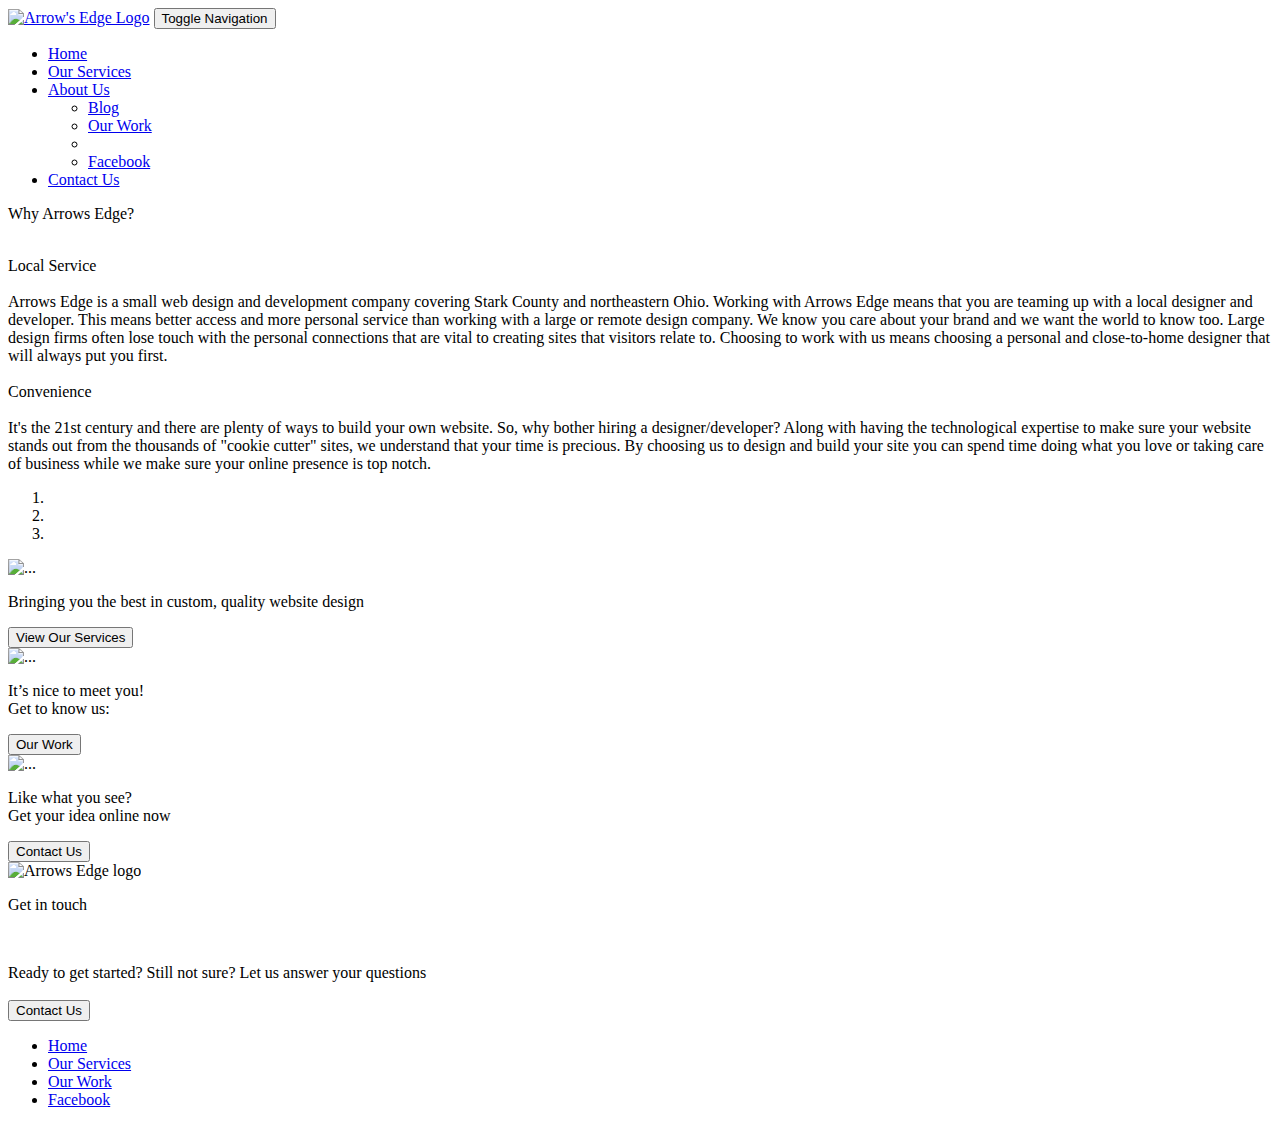
==== index.html @ fe4995fa "Add files via upload" ====
<!doctype html>
<html>

<head>
    <!-- Hello to my fellow developers! I assume that if you're reading this that you are using dev tools to inspect the code on my site. While you're here I hope you learn or find what you are looking for. I would like to take a second to thank some of my resources and point you in their direction. Happy coding!

Awesome site to resize images ---- http://picresize.com/
Great place for royalty free HD images ---- https://unsplash.com/
Google fonts ---- https://fonts.google.com/#QuickUsePlace:quickUse
Great repo of CSS animations ---- https://daneden.github.io/animate.css/

-->
    <meta charset="utf-8">
    <meta name="viewport" content="width=device-width, initial-scale=1">
    <title>Arrow's Edge Design -Home</title>
    <link rel='icon' href='images/logo.jpg'>
    <link rel='stylesheet' href='css/bootstrap.min.css'>
    <link rel='stylesheet' href="css/base-styles.css">
    <link rel="stylesheet" href="css/bootstrap-theme.css">
    <link rel="stylesheet" href="css/style.css">

    <script src="https://ajax.googleapis.com/ajax/libs/jquery/2.2.4/jquery.min.js"></script>
    <script src="js/bootstrap.min.js"></script>

    <!-- fonts -->
    <link href='https://fonts.googleapis.com/css?family=Oswald:400,700' rel='stylesheet' type='text/css'>
    <link href='https://fonts.googleapis.com/css?family=Quattrocento' rel='stylesheet' type='text/css'>
</head>


<body>


    <!-- HTML for navbar -->
    <nav class="navbar nav navbar-inverse navbar-static-top">
        <div class="container-fluid">
            <div class="navbar-header">
                <a class="navbar-brand logo-fit" href="index.html"><img id="logo-bar" src="images/new-logo-bar.png" alt="Arrow's Edge Logo"></a>

                <button type="button" class="navbar-toggle" data-toggle="collapse" data-target=".navbar-collapse">
          <span class="sr-only">Toggle Navigation</span>
          <span class="icon-bar"></span>
          <span class="icon-bar"></span>
          <span class="icon-bar"></span>
      </button>
            </div>

            <ul class="nav navbar-nav navbar-inverse navbar-right collapse navbar-collapse">
                <li><a href="index.html">Home</a></li>
                <li><a href="our-services.html">Our Services</a></li>
                <li><a href="#" data-toggle="dropdown">About Us<span class="caret"></span></a>
                    <ul class="dropdown-menu inverse-dropdown">
                        <li><a href="blog.html">Blog</a></li>
                        <li><a href="our-work.html">Our Work</a></li>
                        <li class="divider"></li>
                        <li><a href="https://www.facebook.com/arrowsedgedesign/">Facebook</a></li>
                    </ul>
                </li>
                <li><a href="contact-us.php">Contact Us</a></li>
            </ul>

        </div>
    </nav>

    <!-- end of HTML for navbar -->
    
<div class="row">
    <div class="hidden-xl hidden-lg hidden-md hidden-sm col-xs-8 col-sm-offset-4  col-xs-offset-2 text-center why-us-header"><p>Why Arrows Edge?</p>
    </div>
</div>
    
    <div class="col-xs-10 text-center col-xs-offset-1 hidden-sm hidden-md hidden-lg">
         <div class="launch-xs">
            <div class="custom-header"><i class="glyphicon glyphicon-home"></i><br>Local Service</div> <br>
            <span class="my-text">Arrows Edge is a small web design and development company covering Stark County and northeastern Ohio. Working with Arrows Edge means that you are teaming up with a local designer and developer. This means better access and more personal service than working with a large or remote design company. We know you care about your brand and we want the world to know too. Large design firms often lose touch with the personal connections that are vital to creating sites that visitors relate to. Choosing to work with us means choosing a personal and close-to-home designer that will always put you first. </span>
        </div>
    </div>
    
    <div class="col-xs-10 text-center col-xs-offset-1 hidden-sm hidden-md hidden-lg  page-footer-spacing">
         <div class="maintenance-xs">
            <div class="custom-header"><i class="glyphicon glyphicon-time"></i><br>Convenience</div> <br>
            <span class="my-text">It's the 21st century and there are plenty of ways to build your own website. So, why bother hiring a designer/developer? Along with having the technological expertise to make sure your website stands out from the thousands of "cookie cutter" sites, we understand that your time is precious. By choosing us to design and build your site you can spend time doing what you love or taking care of business while we make sure your online presence is top notch.</span>
        </div>
    </div>

    <!-- HTML for carousel -->

    <div id="carousel-homepage" class="carousel slide hidden-xs" data-ride="carousel">
        <!-- Indicators -->
        <ol class="carousel-indicators">
            <li data-target="#carousel-homepage" data-slide-to="0" class="active"></li>
            <li data-target="#carousel-homepage" data-slide-to="1"></li>
            <li data-target="#carousel-homepage" data-slide-to="2"></li>
        </ol>

        <!-- Wrapper for slides -->
        <div class="carousel-inner">
            <div class="item active">
                <img class='test' src="images/forest-carosuel-image.jpg" alt="...">
                <div class="carousel-caption">
                    <p id="caption">Bringing you the best in custom, quality website design</p>
                    <a href="our-services.html"><button class="btn">View Our Services</button></a>
                </div>
            </div>

            <div class="item">
                <img class='test' src="images/boardwalk-carosuel-image.jpg" alt="...">
                <div class="carousel-caption">
                    <p id="caption">It’s nice to meet you! <br> <span id="caption-head">Get to know us:</span></p>
                    <a href="our-work.html"><button class="btn">Our Work</button></a>
                </div>
            </div>

            <div class="item">
                <img class='test' src="images/tracks-carosuel-image.jpg" alt="...">
                <div class="carousel-caption">
                    <p id="caption"><span id="caption-head">Like what you see?</span> <br> Get your idea online now</p>
                    <a href="contact-us.html"><button class="btn btn-blue">Contact Us</button></a>
                </div>
            </div>
        </div>

        <!-- Controls -->
        <a class="left carousel-control" href="#carousel-homepage" role="button" data-slide="prev">
            <span class="glyphicon glyphicon-chevron-left"></span>
        </a>
        <a class="right carousel-control" href="#carousel-homepage" role="button" data-slide="next">
            <span class="glyphicon glyphicon-chevron-right"></span>
        </a>
    </div>

    <!-- End of HTML for carousel -->



    <footer>
        <div class='img-wrap'><img src='images/new-logo.png' alt="Arrows Edge logo" class='footer-logo'>
            <div class='clearfix'></div>
        </div>

        <div class='footer-call-to-action'>
            <p class="footer-quote-head">Get in touch</p>
            <br>
            <p class="footer-quote-text">Ready to get started? Still not sure? Let us answer your questions<br><br><a href="contact-us.html"><button class="btn" id="footer-btn">Contact Us</button></a> </p>
        </div>

        <div class='footer-links'>
            <ul>
                <li><a href="index.html">Home</a></li>
                <li><a href="our-services.html">Our Services</a></li>
                <li><a href="our-work.html">Our Work</a>
                    <li><a href="https://www.facebook.com/arrowsedgedesign/">Facebook</a></li>
            </ul>
        </div>
        <div class='clearfix'></div>
    </footer>

    <!-- end of HTML for body of page -->


</body>

</html>
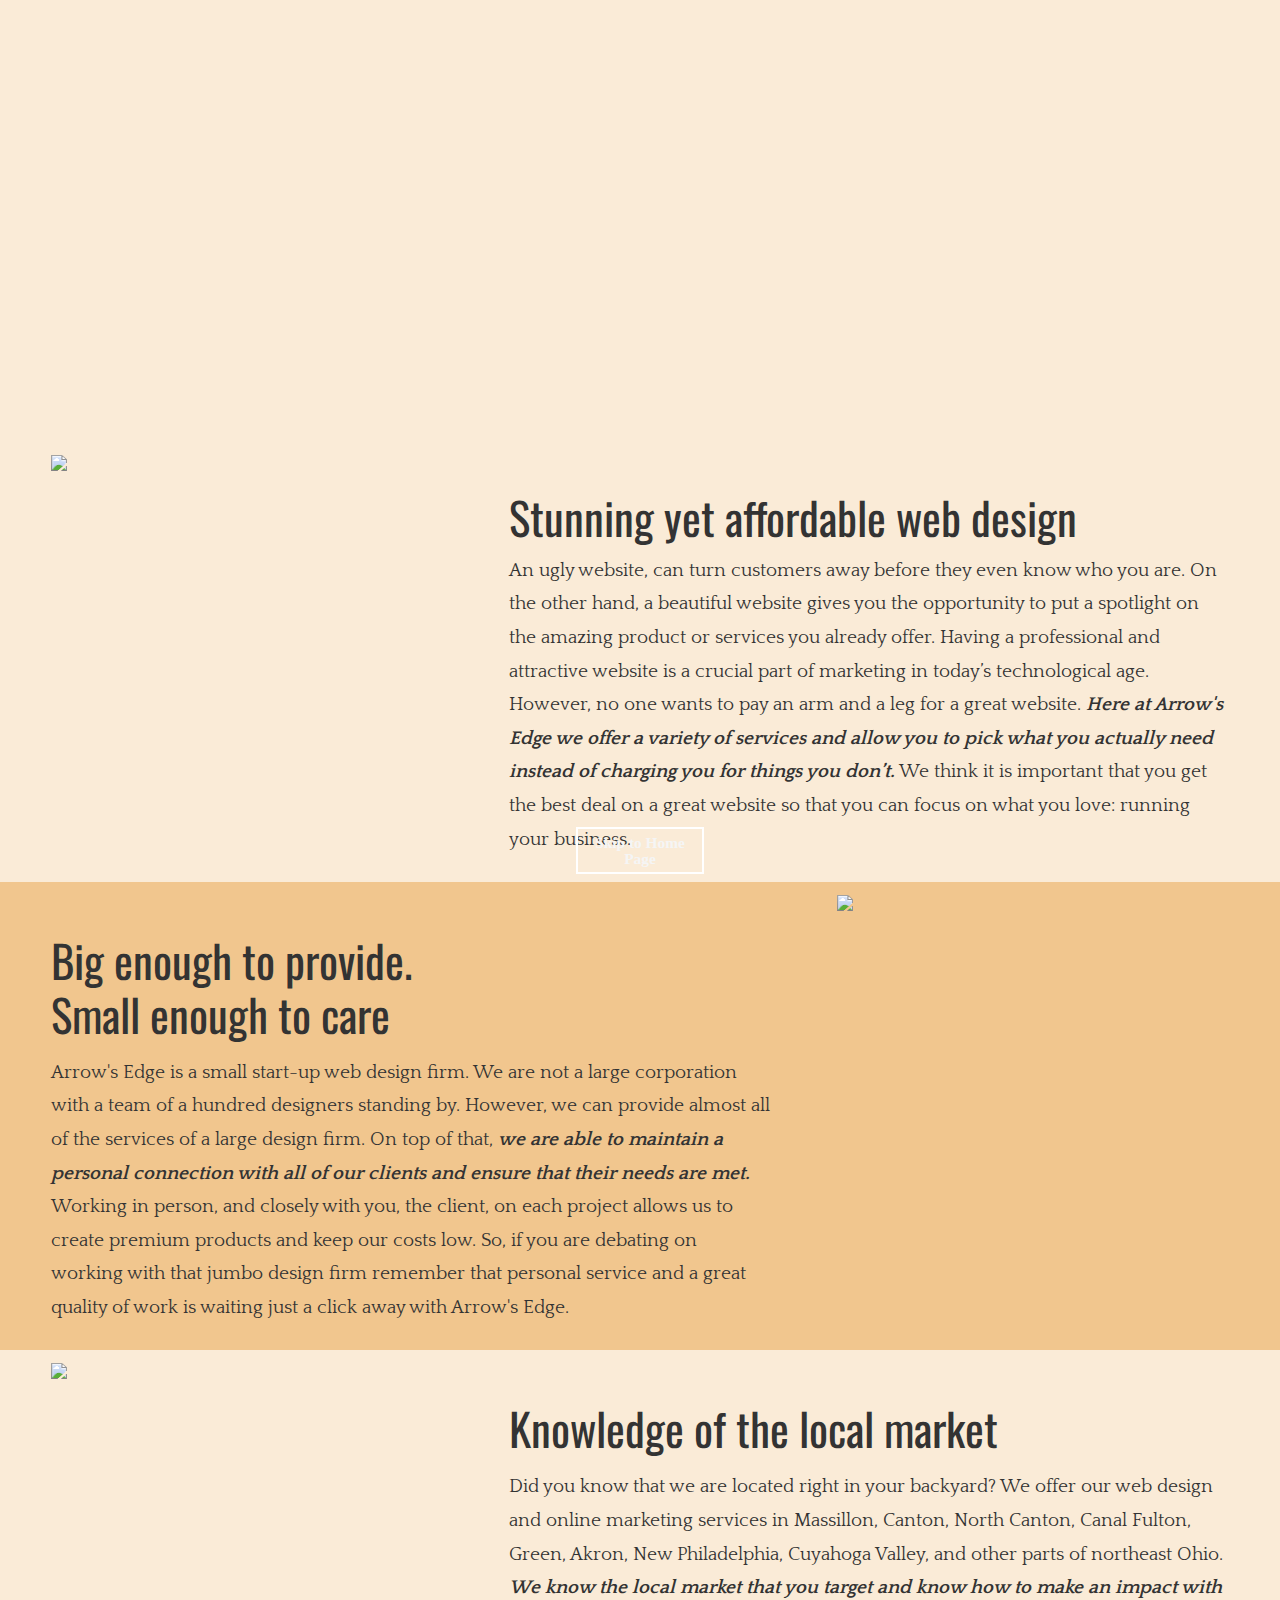
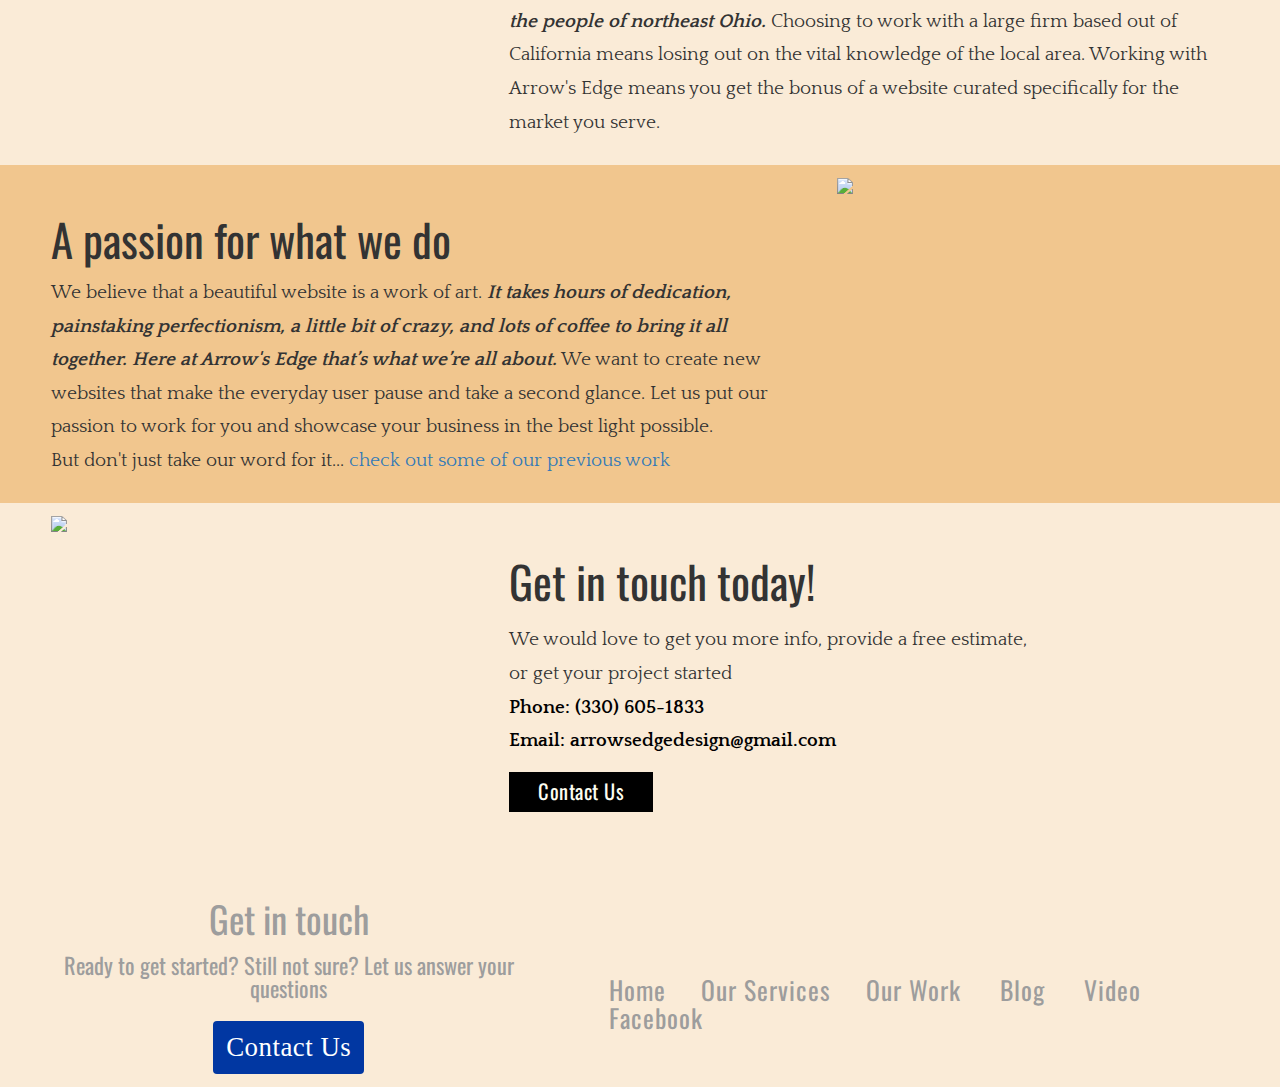
==== commit 59ff94a5: "Add files via upload" ====
--- a/index.html
+++ b/index.html
@@ -1,163 +1,229 @@
-<!doctype html>
-<html>
-
-<head>
-    <!-- Hello to my fellow developers! I assume that if you're reading this that you are using dev tools to inspect the code on my site. While you're here I hope you learn or find what you are looking for. I would like to take a second to thank some of my resources and point you in their direction. Happy coding!
-
-Awesome site to resize images ---- http://picresize.com/
-Great place for royalty free HD images ---- https://unsplash.com/
-Google fonts ---- https://fonts.google.com/#QuickUsePlace:quickUse
-Great repo of CSS animations ---- https://daneden.github.io/animate.css/
-
--->
-    <meta charset="utf-8">
-    <meta name="viewport" content="width=device-width, initial-scale=1">
-    <title>Arrow's Edge Design -Home</title>
-    <link rel='icon' href='images/logo.jpg'>
-    <link rel='stylesheet' href='css/bootstrap.min.css'>
-    <link rel='stylesheet' href="css/base-styles.css">
-    <link rel="stylesheet" href="css/bootstrap-theme.css">
-    <link rel="stylesheet" href="css/style.css">
-
-    <script src="https://ajax.googleapis.com/ajax/libs/jquery/2.2.4/jquery.min.js"></script>
-    <script src="js/bootstrap.min.js"></script>
-
-    <!-- fonts -->
-    <link href='https://fonts.googleapis.com/css?family=Oswald:400,700' rel='stylesheet' type='text/css'>
-    <link href='https://fonts.googleapis.com/css?family=Quattrocento' rel='stylesheet' type='text/css'>
-</head>
-
-
-<body>
-
-
-    <!-- HTML for navbar -->
-    <nav class="navbar nav navbar-inverse navbar-static-top">
-        <div class="container-fluid">
-            <div class="navbar-header">
-                <a class="navbar-brand logo-fit" href="index.html"><img id="logo-bar" src="images/new-logo-bar.png" alt="Arrow's Edge Logo"></a>
-
-                <button type="button" class="navbar-toggle" data-toggle="collapse" data-target=".navbar-collapse">
-          <span class="sr-only">Toggle Navigation</span>
-          <span class="icon-bar"></span>
-          <span class="icon-bar"></span>
-          <span class="icon-bar"></span>
-      </button>
-            </div>
-
-            <ul class="nav navbar-nav navbar-inverse navbar-right collapse navbar-collapse">
-                <li><a href="index.html">Home</a></li>
-                <li><a href="our-services.html">Our Services</a></li>
-                <li><a href="#" data-toggle="dropdown">About Us<span class="caret"></span></a>
-                    <ul class="dropdown-menu inverse-dropdown">
-                        <li><a href="blog.html">Blog</a></li>
-                        <li><a href="our-work.html">Our Work</a></li>
-                        <li class="divider"></li>
-                        <li><a href="https://www.facebook.com/arrowsedgedesign/">Facebook</a></li>
-                    </ul>
-                </li>
-                <li><a href="contact-us.php">Contact Us</a></li>
-            </ul>
-
-        </div>
-    </nav>
-
-    <!-- end of HTML for navbar -->
-    
-<div class="row">
-    <div class="hidden-xl hidden-lg hidden-md hidden-sm col-xs-8 col-sm-offset-4  col-xs-offset-2 text-center why-us-header"><p>Why Arrows Edge?</p>
-    </div>
-</div>
-    
-    <div class="col-xs-10 text-center col-xs-offset-1 hidden-sm hidden-md hidden-lg">
-         <div class="launch-xs">
-            <div class="custom-header"><i class="glyphicon glyphicon-home"></i><br>Local Service</div> <br>
-            <span class="my-text">Arrows Edge is a small web design and development company covering Stark County and northeastern Ohio. Working with Arrows Edge means that you are teaming up with a local designer and developer. This means better access and more personal service than working with a large or remote design company. We know you care about your brand and we want the world to know too. Large design firms often lose touch with the personal connections that are vital to creating sites that visitors relate to. Choosing to work with us means choosing a personal and close-to-home designer that will always put you first. </span>
-        </div>
-    </div>
-    
-    <div class="col-xs-10 text-center col-xs-offset-1 hidden-sm hidden-md hidden-lg  page-footer-spacing">
-         <div class="maintenance-xs">
-            <div class="custom-header"><i class="glyphicon glyphicon-time"></i><br>Convenience</div> <br>
-            <span class="my-text">It's the 21st century and there are plenty of ways to build your own website. So, why bother hiring a designer/developer? Along with having the technological expertise to make sure your website stands out from the thousands of "cookie cutter" sites, we understand that your time is precious. By choosing us to design and build your site you can spend time doing what you love or taking care of business while we make sure your online presence is top notch.</span>
-        </div>
-    </div>
-
-    <!-- HTML for carousel -->
-
-    <div id="carousel-homepage" class="carousel slide hidden-xs" data-ride="carousel">
-        <!-- Indicators -->
-        <ol class="carousel-indicators">
-            <li data-target="#carousel-homepage" data-slide-to="0" class="active"></li>
-            <li data-target="#carousel-homepage" data-slide-to="1"></li>
-            <li data-target="#carousel-homepage" data-slide-to="2"></li>
-        </ol>
-
-        <!-- Wrapper for slides -->
-        <div class="carousel-inner">
-            <div class="item active">
-                <img class='test' src="images/forest-carosuel-image.jpg" alt="...">
-                <div class="carousel-caption">
-                    <p id="caption">Bringing you the best in custom, quality website design</p>
-                    <a href="our-services.html"><button class="btn">View Our Services</button></a>
-                </div>
-            </div>
-
-            <div class="item">
-                <img class='test' src="images/boardwalk-carosuel-image.jpg" alt="...">
-                <div class="carousel-caption">
-                    <p id="caption">It’s nice to meet you! <br> <span id="caption-head">Get to know us:</span></p>
-                    <a href="our-work.html"><button class="btn">Our Work</button></a>
-                </div>
-            </div>
-
-            <div class="item">
-                <img class='test' src="images/tracks-carosuel-image.jpg" alt="...">
-                <div class="carousel-caption">
-                    <p id="caption"><span id="caption-head">Like what you see?</span> <br> Get your idea online now</p>
-                    <a href="contact-us.html"><button class="btn btn-blue">Contact Us</button></a>
-                </div>
-            </div>
-        </div>
-
-        <!-- Controls -->
-        <a class="left carousel-control" href="#carousel-homepage" role="button" data-slide="prev">
-            <span class="glyphicon glyphicon-chevron-left"></span>
-        </a>
-        <a class="right carousel-control" href="#carousel-homepage" role="button" data-slide="next">
-            <span class="glyphicon glyphicon-chevron-right"></span>
-        </a>
-    </div>
-
-    <!-- End of HTML for carousel -->
-
-
-
-    <footer>
-        <div class='img-wrap'><img src='images/new-logo.png' alt="Arrows Edge logo" class='footer-logo'>
-            <div class='clearfix'></div>
-        </div>
-
-        <div class='footer-call-to-action'>
-            <p class="footer-quote-head">Get in touch</p>
-            <br>
-            <p class="footer-quote-text">Ready to get started? Still not sure? Let us answer your questions<br><br><a href="contact-us.html"><button class="btn" id="footer-btn">Contact Us</button></a> </p>
-        </div>
-
-        <div class='footer-links'>
-            <ul>
-                <li><a href="index.html">Home</a></li>
-                <li><a href="our-services.html">Our Services</a></li>
-                <li><a href="our-work.html">Our Work</a>
-                    <li><a href="https://www.facebook.com/arrowsedgedesign/">Facebook</a></li>
-            </ul>
-        </div>
-        <div class='clearfix'></div>
-    </footer>
-
-    <!-- end of HTML for body of page -->
-
-
-</body>
-
-</html>
+<!doctype html>
+<html class="landing">
+
+<head>
+    <!-- Hello to my fellow developers! I assume that if you're reading this that you are using dev tools to inspect the code on my site. While you're here I hope you learn or find what you are looking for. I would like to take a second to thank some of my resources and point you in their direction. Happy coding!
+
+Awesome site to resize images ---- http://picresize.com/
+Great place for royalty free HD images ---- https://unsplash.com/
+Google fonts ---- https://fonts.google.com/#QuickUsePlace:quickUse
+Great repo of CSS animations ---- https://daneden.github.io/animate.css/
+
+-->
+    <meta charset="utf-8">
+    <meta name="viewport" content="width=device-width, initial-scale=1">
+    <meta name="msvalidate.01" content="B27226FF4A635C2774060EC54949B0BD" />
+    <title>Arrow's Edge Design | Home | Small Business Web Design</title>
+    <meta name='description' content="We specialize in building custom and professional websites. We design sites for small businesses and personal sites." > 
+    <link rel='icon' href='images/logo.jpg'>
+    <link rel='stylesheet' href='css/bootstrap.min.css'>
+    <link rel="stylesheet" href="css/bootstrap-theme.css">
+    <link rel="stylesheet" href="css/style.css">
+
+    <script src="https://ajax.googleapis.com/ajax/libs/jquery/2.2.4/jquery.min.js"></script>
+    <script src="js/bootstrap.min.js"></script>
+    <script src="js/smooth-scroll.js"></script>
+
+    <script>
+      (function(i,s,o,g,r,a,m){i['GoogleAnalyticsObject']=r;i[r]=i[r]||function(){
+      (i[r].q=i[r].q||[]).push(arguments)},i[r].l=1*new Date();a=s.createElement(o),
+      m=s.getElementsByTagName(o)[0];a.async=1;a.src=g;m.parentNode.insertBefore(a,m)
+      })(window,document,'script','https://www.google-analytics.com/analytics.js','ga');
+
+      ga('create', 'UA-97726694-1', 'auto');
+      ga('send', 'pageview');
+
+    </script>
+    
+    <!-- fonts -->
+    <link href='https://fonts.googleapis.com/css?family=Oswald:400,700' rel='stylesheet' type='text/css'>
+    <link href='https://fonts.googleapis.com/css?family=Quattrocento' rel='stylesheet' type='text/css'>
+</head>
+
+<body>
+
+    <!-- Video Entrance -->    
+<a href='index-static.html'><div class="skip-button" tabindex="1">
+    <h1 class="white center skip-text">Skip to Home Page</h1>
+</div>
+    </a>
+    
+<div class="video-container">
+    <video autoplay>
+      <source src="videos/wormhole-remastered.m4v" type="video/mp4">
+    </video>
+
+    <a href='index-static.html'><img src="images/logo-polo.png" class="video-logo"></a>
+
+    <div class="first-words">
+        <h1 class="video-text center">Committed to bringing you the best in custom, quality web design</h1>
+    </div>
+
+    <div class="second-words">
+        <h1 class="video-text center">We are ready to help you meet your goals for the online presence of your business</h1>
+    </div>
+
+    <div class="third-words">
+        <h1 class="video-text center">All while providing you with a personal touch</h1>
+    </div>
+
+    <div class="fourth-words">
+        <h1 class="video-text center">And the perks of working with a designer close to home that knows your market</h1>
+    </div>
+
+    <div class="fifth-words">
+        <h1 class="video-text center">What are you waiting for? Let's get started!</h1>
+    </div>
+</div>
+    <!-- end video entrance -->
+
+    <!--HTML for navbar -->
+<div class="nav-homepage">
+    <nav class="navigation">
+        <div class="hero"><img src='images/arrowsedgelogo.png' class="logo-nav">
+        </div>
+
+        <div class="links-area">
+            <ul class="center header-link-text">
+                <li><a href="index-static.html" class="option active">Home</a></li>
+                <li><a href="our-services.html" class="option">Our Services</a></li>
+                <li><a href="our-work.html" class="option">Our Work</a></li>
+                <li><a href="contact-us.php" class="option">Contact Us</a></li>
+                <li><a href="https://www.facebook.com/arrowsedgedesign/" target="_blank" class="option">Facebook &nbsp; <img src='images/facebook-logo.png' class="fb-logo"></a></li>
+            </ul>
+        </div>
+    </nav>
+</div>
+<div class="placeholder"><p>lahdslfkhdlf</p></div>
+    <!-- end of HTML for navbar -->
+    
+    <!--HTML for navbar mobile -->
+<nav class="navigation home mobile-navigation">
+    <div class="hero"><a href='index-static.html'><img src='images/arrowsedgelogo.png' class="logo-nav"></a>
+    </div>
+    
+    <div class="links-area">
+        <ul class="center header-link-text">
+            <li><a href="index-static.html" class="option">Home</a></li>
+            <li><a href="our-services.html" class="option">Our Services</a></li>
+            <li><a href="our-work.html" class="option">Our Work</a></li>
+            <li><a href="contact-us.php" class="option">Contact Us</a></li>
+            <li><a href="https://www.facebook.com/arrowsedgedesign/" target="_blank" class="option">Facebook &nbsp; <img src='images/facebook-logo.png' class="fb-logo"></a></li>
+        </ul>
+    </div>
+</nav>
+    <!-- end of HTML for navbar mobile -->
+    
+    
+    <!-- Welcome Pink/yellow Section -->
+<body> 
+    <div class="row home-body moz-home-body after-vid">
+        <div class="col-sm-10 col-sm-offset-1">
+            <h1 class="large-header white steroid height-spacing center home-tagline">Creative Solutions. Personal Service.<br>Online marketing redefined</h1>
+        </div>
+        <div class="col-sm-10 col-sm-offset-1">
+            <h1 class="margin-top sub-header white height-spacing center">See what Arrow's Edge can do for your small business</h1>
+        </div>
+
+        <div><a data-scroll href="#computer-graphic"><i class="glyphicon glyphicon-arrow-down center white col-xs-12"></i></a></div>
+    </div>
+</body>
+    <!-- End Welcome Pink/yellow Section -->
+    
+    <!-- Stunning and affordable section -->
+<div class='row offering-row'>
+    <div><img src='images/computer.svg' id="computer-graphic" class="smoothScroll"></div>
+    <div class='homepage-info'>
+        <h2 class="large-header homepage-info-header">Stunning yet affordable web design</h2>
+        <p class="standard-text margin-top">An ugly website, can turn customers away before they even know who you are. On the other hand, a beautiful website gives you the opportunity to put a spotlight on the amazing product or services you already offer. Having a professional and attractive website is a crucial part of marketing in today’s technological age. However, no one wants to pay an arm and a leg for a  great website. <strong class="bold italic">Here at Arrow's Edge we offer a variety of services and allow you to pick what you actually need instead of charging you for things you don’t.</strong> We think it is important that you get the best deal on a great website so that you can focus on what you love: running your business.</p>
+    </div>
+</div>
+    <!-- End Stunning and affordable section -->
+    
+    <!-- Big Enough Small Enough Section -->
+<div class='row offering-row standout-background'>
+    <div><img src='images/small-business.svg' class='ghost-image-appear' id="graphic"></div>
+    <div class='homepage-info'>
+        <h2 class="large-header height-spacing homepage-info-header">Big enough to provide.<br>Small enough to care</h2>
+        <p class="standard-text margin-top">Arrow's Edge is a small start-up web design firm. We are not a large corporation with a team of a hundred designers standing by. However, we can provide almost all of the services of a large design firm. On top of that, <strong class="bold italic">we are able to maintain a personal connection with all of our clients and ensure that their needs are met.</strong> Working in person, and closely with you, the client, on each project allows us to create premium products and keep our costs low. So, if you are debating on working with that jumbo design firm remember that personal service and a great quality of work is waiting just a click away with Arrow's Edge.</p>
+    </div>
+    <div><img src='images/small-business.svg' class='ghost-image' id="graphic"></div>
+</div>
+    <!-- End big enough small enough section -->
+    
+    <!-- Local Service section -->
+<div class='row offering-row'>
+    <div><img src='images/location.svg' id="graphic"></div>
+    <div class='homepage-info'>
+        <h2 class="large-header height-spacing homepage-info-header">Knowledge of the local market</h2>
+        <p class="standard-text margin-top">Did you know that we are located right in your backyard? We offer our web design and online marketing services in Massillon, Canton, North Canton, Canal Fulton, Green, Akron, New Philadelphia, Cuyahoga Valley, and other parts of northeast Ohio. <strong class="bold italic">We know the local market that you target and know how to make an impact with the people of northeast Ohio.</strong> Choosing to work with a large firm based out of California means losing out on the vital knowledge of the local area. Working with Arrow's Edge means you get the bonus of a website curated specifically for the market you serve.</p>
+    </div>    
+</div>
+    <!-- End Local Service section -->
+    
+    <!-- Passion section -->
+<div class='row offering-row standout-background'>
+    <div><img src='images/passion.png' class='ghost-image-appear' id="graphic"></div>
+    <div class='homepage-info'>
+        <h2 class="large-header homepage-info-header">A passion for what we do</h2>
+        <p class="standard-text margin-top">We believe that a beautiful website is a work of art. <strong class="bold italic">It takes hours of dedication, painstaking perfectionism, a little bit of crazy, and lots of coffee to bring it all together. Here at Arrow's Edge that’s what we’re all about.</strong> We want to create new websites that make the everyday user pause and take a second glance. Let us put our passion to work for you and showcase your business in the best light possible. <br> But don't just take our word for it... <a href="our-work.html">check out some of our previous work</a> </p>
+    </div>
+    <div><img src='images/passion.png' class='ghost-image' id="graphic"></div>
+</div>
+    <!-- End Passion section -->
+    
+    <!-- Contact section -->
+<div class='row offering-row last'>
+    <div><img src='images/contact.png' id="graphic"></div>
+    <div class='homepage-info'>
+        <h2 class="large-header height-spacing homepage-info-header">Get in touch today!</h2>
+        <p class="standard-text margin-top">We would love to get you more info, provide a free estimate, <br>or get your project started 
+        <br>
+        <span class="bold">
+        <a href="tel:3306051833" class="link-reset">Phone: (330) 605-1833</a>
+        <br>
+        <a href="mailto:arrowsedgedesign@gmail.com" class='link-reset'>Email: arrowsedgedesign@gmail.com</a>
+        </span>
+        </p>
+        <a href='contact-us.php' id="square-button"><div class="square-button margin-top" tabindex="1">
+        <h1 class="oswald-text white center">Contact Us</h1>
+        </div>
+        </a>
+    </div>    
+</div>
+    <!-- Contact section -->
+    
+</body>
+    
+<!-- HTML for footer -->
+    <footer>
+        <div class='footer-call-to-action'>
+            <p class="footer-quote-head">Get in touch</p>
+            <br>
+            <p class="footer-quote-text">Ready to get started? Still not sure? Let us answer your questions<br><br><a href="contact-us.php"><button class="btn" id="footer-btn">Contact Us</button></a> </p>
+        </div>
+
+        <div class='footer-links'>
+            <ul>
+                <li><a href="index-static.html">Home</a></li>
+                <li><a href="our-services.html">Our Services</a></li>
+                <li><a href="our-work.html">Our Work</a>
+                <li><a href="blog.html">Blog</a>
+                <li><a href="index.html">Video</a>
+                <li><a href="https://www.facebook.com/arrowsedgedesign/">Facebook</a></li>
+            </ul>
+        </div>
+        <div class='clearfix'></div>
+    </footer>
+    <!-- end of HTML for footer -->
+    
+<script>
+    smoothScroll.init();
+</script>
+    
+    <!-- end of HTML for body of page -->
+
+
+
+
+</html>
--- a/css/style.css
+++ b/css/style.css
@@ -0,0 +1,1577 @@
+/********************************************************* 
+font-family: 'Quattrocento', serif;
+font-family: 'Oswald', sans-serif; 
+
+
+background: linear-gradient(30deg, #013A6B 50%, #004E95 50%);
+*********************************************************/
+/**************************** 
+Reset 
+***************************/
+
+html, body, div, span, applet, object, iframe,
+h1, h2, h3, h4, h5, h6, p, blockquote, pre,
+a, abbr, acronym, address, big, cite, code,
+del, dfn, em, img, ins, kbd, q, s, samp,
+small, strike, strong, sub, sup, tt, var,
+b, u, i, center,
+dl, dt, dd, ol, ul, li,
+fieldset, form, label, legend,
+table, caption, tbody, tfoot, thead, tr, th, td,
+article, aside, canvas, details, embed, 
+figure, figcaption, footer, header, hgroup, 
+menu, nav, output, ruby, section, summary,
+time, mark, audio, video {
+	margin: 0;
+	padding: 0;
+	border: 0;
+	font-size: 100%;
+	font: inherit;
+	vertical-align: baseline;
+}
+/* HTML5 display-role reset for older browsers */
+article, aside, details, figcaption, figure, 
+footer, header, hgroup, menu, nav, section {
+	display: block;
+}
+body {
+	line-height: 1;
+    background-color: antiquewhite;
+}
+ol, ul {
+	list-style: none;
+}
+blockquote, q {
+	quotes: none;
+}
+blockquote:before, blockquote:after,
+q:before, q:after {
+	content: '';
+	content: none;
+}
+table {
+	border-collapse: collapse;
+	border-spacing: 0;
+}
+
+html {
+    overflow-x: hidden;
+    min-height: 100%;
+}
+
+:focus {
+    outline: none;
+}
+
+img {
+    margin: 0;
+    padding: 0;
+}
+
+.btn {
+    background-image: url(../images/grey-wash.png);
+    font-family: "bodoni mt condensed", serif;
+    color: white;
+    letter-spacing: .5px;
+    transition: all .4s;
+    font-size: 1.6vw;
+}
+
+
+.btn:hover {
+    background-image: url(../images/grey-wash-dark.jpg);
+    color: white;
+}
+
+.btn.btn-blue {
+    background-image: url(../images/blue-wash.png);
+    transition: all .4s;
+    font-family: "bodoni mt condensed", serif;
+    color: white;
+    letter-spacing: .5px;
+    transition: all .4s;
+    font-size: 1.6vw;
+}
+
+.btn.btn-blue:hover {
+    background-image: url(../images/blue-wash-dark.png);
+}
+
+.tab {
+    margin-left: 4%;
+}
+
+.margin-top {
+    margin-top: 2%;
+}
+
+.center {
+    text-align: center;
+}
+
+.page-footer-spacing {
+    margin-bottom: 5%;
+}
+
+.clearfix {
+    clear: both;
+}
+
+.large-header {
+    font-family: 'Oswald', sans-serif;
+    font-size: 3.5vw;
+    margin-bottom: 1%;
+}
+
+.steroid {
+    font-size: 6vw;
+}
+
+.sub-header {
+    font-family: 'Oswald', sans-serif;
+    font-size: 3vw;
+    margin-bottom: 1%;
+}
+
+.height-spacing {
+    line-height: 1.2em;
+}
+
+.home-header {
+    font-family: 'Oswald', sans-serif;
+    font-size: 8vw;
+    margin-bottom: 10%;
+    text-decoration: underline;
+}
+
+.my-text {
+    font-family: 'Quattrocento', serif;
+    font-size: 17px;
+    line-height: 1.75em;
+}
+
+.standard-text {
+    font-family: 'Quattrocento', serif;
+    font-size: 1.5vw;
+    line-height: 1.75em;
+}
+
+.oswald-text {
+    font-family: 'Oswald', serif;
+    font-size: 1.6vw;
+    letter-spacing: .5px;
+    line-height: 1.75em;
+}
+
+.list-text {
+    font-family: 'Quattrocento', serif;
+    font-size: 1.3vw;
+    line-height: 1.6em;
+}
+
+.list-text-bigger {
+    font-family: 'Quattrocento', serif;
+    font-size: 1.5vw;
+    line-height: 1.6em;
+}
+
+.section-text {
+    font-family: 'Quattrocento', serif;
+    font-size: 1.4vw;
+    line-height: 1.6em;
+}
+
+.section-text-bigger {
+    font-family: 'Quattrocento', serif;
+    font-size: 1.7vw;
+    line-height: 1.6em;
+}
+
+.services-header-text {
+    font-family: 'Quattrocento', serif;
+    font-size: 1.5vw;
+    line-height: 1.75em;
+}
+
+.control-label, input, textarea {
+    font-family: "Oswald", sans-serif;
+    font-size: 1.5vw;
+}
+
+/* Media Query to adjust height for all text fonts and sizes in mobile */
+@media screen and (max-width: 500px) {
+    .standard-text {
+        font-family: 'Quattrocento', serif;
+        font-size: 5.5vw;
+        line-height: 1.5em;
+    }
+    
+    .large-header {
+        font-family: 'Oswald', sans-serif;
+        font-size: 6.5vw;
+        margin-bottom: 1%;
+    }
+    
+    .sub-header {
+        font-family: 'Oswald', sans-serif;
+        font-size: 6vw;
+        margin-bottom: 1%;
+    }
+    
+    .steroid {
+        font-size: 8vw;
+    }
+    
+    .control-label, input, textarea {
+        font-family: "Oswald", sans-serif;
+        font-size: 4.5vw;
+    }
+}
+
+.link-reset {
+    color: black;
+}
+
+.link-reset:hover {
+    text-decoration: none;
+}
+
+.white {
+    color: #FDFDF0;
+}
+
+.bold {
+    font-weight: bold;
+}
+
+.italic {
+    font-style: italic;
+}
+
+.underline {
+    text-decoration: underline;
+}
+
+.bullet {
+    list-style: circle;
+    padding: 0 3% 0 5%;
+}
+
+.standout-background {
+    background: #f1c68e;
+}
+
+/***********************************************************
+End Reset
+***********************************************************/
+
+/***********************************************************
+Style for Navigation
+***********************************************************/
+.navigation {
+    background-image: url(../images/simple_dashed_@2X.png);
+    margin-bottom: 2%;
+}
+
+.hero {
+    width: 100%;
+    padding: 1%;
+}
+
+.logo-nav {
+    width: 25%;
+    margin-left: 37.5%;
+}
+
+.links-area {
+    display: block;
+    width: 50%;
+    margin-left: 25%;
+    padding: 1% 0 1.5% 0;
+}
+
+.links-area > ul > li {
+    display: inline;
+    margin: 0 2.5% 0 2.5%;
+    font-family: 'Oswald', sans-serif;
+}
+
+.option {
+    color: #A6A6A6;
+    font-size: 1.75vw;
+    transition: all .4s;
+}
+
+.option:hover {
+    text-decoration: none;
+    color: #e6e6e6;
+    background: rgba(166, 166, 166, 0.45);
+    padding: 1.5%;
+    border-radius: 3px;
+    font-size: 1.8vw;
+}
+
+.option:focus {
+    text-decoration: none;
+    color: #A6A6A6;
+    background: none;
+}
+
+.option.active {
+    color: #e6e6e6;
+}
+
+.fb-logo {
+    width: 3%;
+}
+
+@media screen and (max-width: 500px) {
+    .logo-nav {
+        width: 60%;
+        margin-left: 20%;
+        margin-top: 2%;
+    }
+    
+    .links-area {
+        display: block;
+        width: 80%;
+        margin-left: 10%;
+        padding: 1% 0 1.5% 0;
+    }
+    
+    .links-area > ul > li {
+        display: inline;
+        margin: 1% 4% 1% 4%;
+        font-family: 'Oswald', sans-serif;
+    }
+    
+    .option {
+        color: #A6A6A6;
+        font-size: 5vw;
+        transition: all .4s;
+        line-height: 1.85em;
+    }
+    
+    .fb-logo {
+        width: 5%;
+    }
+
+}
+
+/***********************************************************
+End Style for Navigation
+***********************************************************/
+
+
+/***********************************************************
+Style for Footer
+***********************************************************/
+
+footer {
+    background-image: url(../images/simple_dashed_@2X.png);
+    padding: 1%;
+    clear: both;
+}
+
+.footer-logo {
+    width: 100%;
+}
+
+.footer-call-to-action {
+    padding: 1% 0 0 4%;
+    float: left;
+    width: 40%;
+    text-align: center;
+}
+
+.footer-call-to-action p {
+    color: #9d9d9d;
+    font-family: "Oswald", sans-serif;
+}
+
+.footer-quote-head {
+    font-size: 2.3em;
+}
+
+.footer-quote-text {
+    font-size: 1.4em;
+}
+
+#footer-btn {
+    font-size: 1.2em;
+    background-color: #0137A2;
+}
+
+.footer-links {
+    float: left;
+    width: 50%;
+    margin-left: 5%;
+    margin-top: 8%;
+}
+
+.footer-links ul li {
+    display: inline;
+    margin-top: 0;
+    letter-spacing: 1px;
+    font-size: 1.6em;
+}
+
+.footer-links a {
+    font-family: "Oswald", sans-serif;
+    text-decoration: none;
+    color: #9d9d9d;
+    text-align: center;
+    margin-left: 5%;
+
+}
+
+@media screen and (min-width: 1500px) {
+    .footer-links {
+        margin-top: 3%;
+    }
+}
+
+@media screen and (min-width: 1130px) {
+    .footer-links {
+        margin-top: 7%;
+    }
+}
+
+@media screen and (max-width: 767px) {
+    footer {
+        padding: 5%;
+    }
+    
+    .img-wrap {
+        display: none;
+    }
+    
+    .footer-call-to-action {
+        border: 0px;
+        margin-left: 0;
+        padding: 1% 0 0 4%;
+        width: 100%;
+        text-align: center;
+        padding-left: 0;
+        line-height: 1.7em;
+    }
+    
+    .footer-links {
+        width: 100%;
+        margin-top: 8%;
+        text-align: center;
+        margin-left: 0;
+    }
+    
+    .footer-links a {
+        line-height: 2em;
+    }
+    
+    .footer-links ul li {
+        font-size: 1.4em;
+    }
+    
+    #footer-btn {
+        font-size: 1em;
+        background-color: #0137A2;
+    }
+}
+
+
+/***********************************************************
+End Style for footer
+***********************************************************/
+
+
+/***********************************************************
+Style for Home Page
+***********************************************************/
+.navigation.home {
+    margin-bottom: 0;
+}
+
+.home-body {  
+    /*  background: linear-gradient(-165deg, #d38312, #a83279);*/
+    background: radial-gradient(rgb(211, 131, 18), rgb(168, 50, 121));
+    padding: 5% 0 8%;
+}
+
+/* Animation for yellow/pink section to slide in on page load */
+.home-body-static {
+    visibility: hidden;
+    opacity: 0;
+    animation: slideInLeft 1s forwards;
+}
+
+.glyphicon-arrow-down {
+    font-size: 3vw;
+    margin-top: 2%;
+}
+
+#computer-graphic, #graphic {
+    width: 30%;
+    margin-left: 5%;
+    float: left;
+}
+
+.homepage-info {
+    width: 55%;
+    margin: 3% 0 0 5%;
+    float: left; 
+}
+
+.offering-row {
+    padding: 1% 0 2%;
+}
+
+.square-button {
+    border: 2px solid black;
+    width: 20%;
+    background: black;
+    transition: all .4s;
+}
+
+.square-button:hover {
+    background: #333333;
+}
+
+#square-button:hover {
+    text-decoration: none;    
+}
+
+.oswald-text:hover {
+    text-decoration: none;
+}
+
+.last {
+    padding-bottom: 5%;
+}
+
+.ghost-image-appear {
+    display: none;
+}
+/***********************************************************
+Style for Video Home Page
+***********************************************************/
+.nav-homepage {
+    visibility: hidden;
+    opacity: 0;
+    animation: navigation 1s 31s forwards;
+    width: 100%;
+    position: absolute;
+    top: 0;
+}
+
+.placeholder {
+    margin-top: -19%;
+    color: antiquewhite;
+}
+
+.mobile-navigation {
+    display: none;
+}
+
+video {
+    width: 100%;
+}
+
+.video-logo {
+    width: 25%;
+    position: absolute;
+    top: 0;
+    margin: 1% 0 0 37.5%;
+}
+
+.first-words {
+    padding: 5%;
+    position: relative;
+    margin-top: -40%;
+    opacity: 0;
+    visibility: hidden;
+    animation: appear 2s 1s forwards,
+               disappear 1.5s 6s forwards;
+}
+
+.second-words {
+    padding: 5%;
+    position: relative;
+    margin-top: -22%;
+    opacity: 0;
+    visibility: hidden;
+    animation: appear 2s 7s forwards,
+               disappear 1.5s 13s forwards;
+}
+
+.third-words {
+    padding: 5%;
+    position: relative;
+    margin-top: -18%;
+    opacity: 0;
+    visibility: hidden;
+    animation: appear 2s 14s forwards,
+               disappear 1.5s 19s forwards;
+}
+
+.fourth-words {
+    padding: 5%;
+    position: relative;
+    margin-top: -16%;
+    opacity: 0;
+    visibility: hidden;
+    animation: appear 2s 20s forwards,
+               disappear 1.5s 26s forwards;
+}
+
+.fifth-words {
+    padding: 5%;
+    position: relative;
+    margin-top: -19%;
+    opacity: 0;
+    visibility: hidden;
+    animation: appear 2s 27s forwards;
+}
+
+.skip-button {
+    border: 2px solid white;
+    position: absolute;
+    bottom: 0;
+    width: 10%;
+    margin: 0 0 2% 45%;
+    padding: .5%;
+    z-index: 999;
+    animation: vanish 2s 30s forwards;
+}
+
+@-moz-document url-prefix() { 
+.third-words {
+    margin-top: -24%;
+}
+
+.fourth-words {
+    margin-top: -23%;
+}
+
+.fifth-words {
+    margin-top: -26%;
+}
+
+.skip-button {
+    width: 15%;
+    margin-left: 42.5%;
+    margin-bottom: 5%;
+}
+
+.moz-home-body {
+    margin-top: -2%;
+}
+
+}
+
+.video-text {
+    font-family: "bodoni mt condensed";
+    font-weight: bold;
+    color: whitesmoke;
+    font-size: 5.5vw;
+    text-shadow: 3px 2px black;
+}
+
+.skip-text {
+    font-family: "bodoni mt condensed";
+    font-weight: bold;
+    color: whitesmoke;
+    font-size: 1.2vw;
+}
+
+.video-container {
+    visibility: visible;
+    opacity: 1;
+    display: block;
+    transform: translate(0);
+    animation: vanish 2s 30s forwards;
+}
+
+/* Transitions whole page to normal page w/o video */
+.skip-button:focus ~ .video-container {
+    animation: vanish 1s;
+}
+
+/* Hides the Content in yellow/pink section from the video */
+.after-vid {
+    opacity: 0;
+    visibility: hidden;
+    transform: translate(-9999px);
+    animation: navigation 1s 31s forwards;
+}
+
+/* Hides scrollbar but remains scrollable */
+.landing {
+    overflow: scroll;
+    overflow-x: hidden;
+}
+::-webkit-scrollbar {
+    width: 0px;  /* remove scrollbar space */
+    background: transparent;  /* optional: just make scrollbar invisible */
+}
+
+@media screen and (max-width: 1025px) {
+    #computer-graphic, #graphic {
+        width: 20%;
+        margin: 3% 0 0 5%;
+        float: left;
+    }
+    
+    .homepage-info {
+        width: 65%;
+        margin: 3% 0 0 5%;
+        float: left; 
+    }
+    
+    .placeholder {
+        display: none;
+    }
+    
+    .after-vid {
+        opacity: 1;
+        visibility: visible;
+        transform: translate(0);
+    }
+    
+    .skip-button {
+        display: none;
+    }
+    
+    .nav-homepage {
+        display: none;
+    }
+    
+    .mobile-navigation {
+        display: block;
+    }
+    
+    .video-container {
+        display: none;
+    }
+}
+
+@media screen and (max-width: 500px) {
+    .glyphicon-arrow-down {
+        font-size: 5vw;
+        text-align: center;
+        margin-top: 2%;
+    }
+    
+    #computer-graphic, #graphic {
+        width: 25%;
+        margin: 0 0 0 37.5%;
+        float: left;
+    }
+    
+    .homepage-info {
+        width: 95%;
+        margin: 2.5% 0 0 2.5%;
+        float: left; 
+    }
+    
+    .homepage-info-header {
+        margin-left: 4%;
+    }
+    
+    .ghost-image {
+        display: none;
+    }
+    
+    .ghost-image-appear {
+        display: block;
+    }
+    
+    .square-button {
+        border: 2px solid black;
+        width: 50%;
+        margin-left: 22.5%;
+        background: black;
+        transition: all .4s;
+    }
+}
+
+@media screen and (min-width: 400px) and (max-width: 500px) {
+    .homepage-info-header {
+        margin-left: 0;
+    }
+}
+
+/***********************************************************
+End Style for Home Page
+***********************************************************/
+
+/***********************************************************
+Style for Our Services
+***********************************************************/
+
+.section-tab {
+    border-radius: 5px;
+    border: 1px solid black;
+    padding: 2%;
+    transition: all .4s;
+    background-image: url(../images/grey-wash.png);
+    margin: 1%;
+    margin-bottom: 2.5%;
+    cursor: pointer;
+}
+
+.section-tab-first {
+    margin-left: 4%;
+}
+
+.section-tab-text {
+    font-family: "bodoni mt condensed", serif;
+    font-size: 2.1vw;
+    color: white;
+}
+
+.section-tab:hover {
+    background-image: url(../images/grey-wash-dark.jpg);
+}
+
+.section-tab:focus {
+    font-family: "bodoni mt condensed", serif;
+    font-size: 2.45vw;
+    color: white;
+    background-image: url(../images/grey-wash-darkest.jpg);
+    padding: 2%;
+    border: 0;
+    width: 15%;
+}
+
+.our-services-intro {
+    padding: 0 3%;
+}
+
+.growth-animation {
+    margin-left: -3%;
+}
+
+.section {
+    background-image: url(../images/pw_maze_black_@2X.png);
+    visibility: hidden;
+    opacity: 0;
+    position: absolute;
+    padding: 2%;
+    margin-bottom: 2.5%;
+    border-radius: 10px;
+    box-shadow: 30px 20px 20px 0px rgba(0, 0, 0, 0.8);
+    transform: translate(-9999px);
+}
+
+.content-writing-section {
+    box-shadow: 0px 20px 20px 0px rgba(0, 0, 0, 0.8);
+}
+
+.maintenance-section, .snapchat-filters-section {
+    box-shadow: -30px 20px 20px 0px rgba(0, 0, 0, 0.8);
+}
+
+.web-design-tab {
+    visibility: hidden;
+    opacity: 0;
+    animation: slideInUp .7s forwards;
+}
+
+.web-design-tab:focus ~ .web-design-section {
+    animation: rotateInDownLeft .9s forwards;
+    position: relative;
+}
+
+.logo-design-tab {
+    visibility: hidden;
+    opacity: 0;
+    animation: slideInUp .7s .1s forwards;
+}
+
+.logo-design-tab:focus ~ .logo-design-section {
+    animation: rotateInDownLeft .9s forwards;
+    position: relative;
+}
+
+.content-writing-tab {
+    visibility: hidden;
+    opacity: 0;
+    animation: slideInUp .7s .2s forwards;
+}
+
+.content-writing-tab:focus ~ .content-writing-section {
+    animation: flipInX .9s forwards;
+    backface-visibility: visible !important;
+    position: relative;
+}
+
+.snapchat-filters-tab {
+    visibility: hidden;
+    opacity: 0;
+    animation: slideInUp .7s .3s forwards;
+}
+
+.snapchat-filters-tab:focus ~ .snapchat-filters-section {
+    animation: rotateInDownRight .9s forwards;
+    position: relative;
+}
+
+.maintenance-tab {
+    visibility: hidden;
+    opacity: 0;
+    animation: slideInUp .7s .4s forwards;
+}
+
+.maintenance-tab:focus ~ .maintenance-section {
+    animation: rotateInDownRight .9s forwards;
+    position: relative;
+}
+
+.our-services-intro {
+    visibility: hidden;
+    opacity: 0;
+    animation: slideInUp .7s .5s forwards;
+}
+
+.web-design-section-list-container {
+    width: 23%;
+    margin-left: 1%;
+    border: 1px dashed white;
+    padding: 1% 2% 1% 3%;
+    float: left;
+}
+
+.web-design-section-list {
+    list-style: circle;
+}
+
+.web-design-section-details {
+    width: 60%;
+    padding: 0 2%;
+    float: left;
+}
+
+.section-cta {
+    float: left;
+    width: 16%;
+    margin-top: 16.5%;
+    display: inline;
+}
+
+#section-btn {
+    margin: 4% 0 0 20%;
+}
+
+.pencils {
+    border-radius: 50%;
+    margin-top: 17%;
+}
+
+.logo-design-section-container {
+    width: 40%;
+    margin-left: 1%;
+    margin-top: 1%;
+    float: left;
+}
+
+.logo-design-mods {
+    padding: 2%;
+    margin-top: 1%;
+}
+
+.logo-new-list {
+    list-style: circle;
+    padding-left: 20%;
+}
+
+.writing {
+    padding-top: .5%;
+    display: inline;
+    float: left;
+}
+
+.content-writing-container {
+    width: 80%;
+    padding: 0 2%;
+    float: left;
+}
+
+.section-cta-content {
+    float: left;
+    width: 16%;
+}
+
+#section-btn-writing {
+    margin: 2% 0 0 20%;
+}
+
+.content-writing-list {
+    list-style: circle;
+    padding-left: 5%;
+}
+
+.snapchat-welcome {
+    margin-bottom: 1%;
+}
+
+.maintenance-info {
+    margin: 1% 3% 1% 3%;
+}
+
+.a-la-carte {
+    margin-bottom: 5%;
+}
+
+.headline {
+    margin: 2% 0;
+}
+
+.a-la-carte-option {
+    width: 32%;
+    margin-left: 1%;
+    float: left;
+    padding: 0 2%;
+}
+
+.a-la-carte-option-top {
+    margin-bottom: 5%;
+}
+
+.major-update {
+    border-left: 1px dashed white;
+    border-right: 1px dashed white;
+    padding: 0 1%;
+}
+
+.packages-option {
+    width: 27%;
+    margin-left: 1%;
+    float: left;
+    padding: 0 2%;
+}
+
+.annual-option {
+    width: 42%;
+    background: grey;
+    margin-left: 1%;
+    float: left;
+    padding: 0 2%;
+    border-radius: 5px;
+}
+
+@media screen and (max-width: 767px) {
+    .section-tab {
+        margin-left: 4%;
+        border: 0px;
+    }
+    
+    .section-tab-first {
+        margin-left: 6%;
+    }
+    
+    .section-tab:focus {
+        width: 25%;
+    }
+    
+    .snapchat-filters-tab {
+        margin-left: 21%;
+    }
+    
+    .web-design-tab:focus ~ .snapchat-filters-tab {
+        margin-left: -10%;
+    }
+    
+    .section {
+        box-shadow: 15px 10px 20px 0px rgba(0, 0, 0, 0.8);
+        margin-bottom: 4%;
+    }
+
+    .content-writing-section {
+        box-shadow: 0px 10px 20px 0px rgba(0, 0, 0, 0.8);
+    }
+
+    .maintenance-section, .snapchat-filters-section {
+        box-shadow: -15px 10px 20px 0px rgba(0, 0, 0, 0.8);
+    }
+    
+    .web-design-section-list-container {
+        width: 25%;
+        margin-left: 1%;
+    }
+    
+    .web-design-section-details {
+        width: 74%;
+        padding: 0 2%;
+        float: left;
+    }
+    
+    .section-cta {
+        width: 90%;
+        margin-top: 2%;
+        margin-left: 5%;
+    }
+    
+    #section-btn {
+        margin-left: 43%;
+    }
+    
+    .pencils {
+        border-radius: 50%;
+        margin: 2% 0 0 33%;
+    }
+
+    .logo-design-section-container {
+        border: 1px solid white;
+        width: 80%;
+        margin: 1% 0 0 10%;
+        float: left;
+    }
+    
+    #section-btn-writing {
+        margin-left: 15%;
+    }
+
+}
+
+@media screen and (max-width: 550px) {
+    #section-btn-writing {
+        margin-left: 7%;
+    }
+}
+
+@media screen and (max-width: 400px) {
+    .section {
+      margin-bottom: 10%;  
+    }
+    
+    .standard-text {
+        font-size: 5.5vw;
+        padding: 0 4%;
+    }
+    
+    .large-header {
+        font-size: 7vw;
+        margin-bottom: 2%;
+    }
+    
+    .section-tab-text {
+        font-size: 3.5vw;
+    }
+    
+    .section-tab-text:focus {
+        font-size: 4.5vw;
+    }
+    
+    .services-header-text {
+        font-family: 'Quattrocento', serif;
+        font-size: 6vw;
+        line-height: 1.75em;
+        border: 0;
+    }
+    
+    .section-text {
+        font-size: 5.5vw;
+    }
+    
+    .section-text-bigger {
+        font-size: 5.75vw;
+    }
+    
+    .list-text {
+        font-size: 4.5vw;
+        padding-left: 15%;
+    }
+    
+    .list-text-bigger {
+        font-size: 5vw;
+        padding-left: 16%;
+    }
+    
+    .oswald-text {
+        font-size: 5.5vw;
+    }
+    
+    .btn.btn-blue {
+        font-size: 5vw;
+    }
+    
+    #section-btn {
+        margin: 4% 0 0 30%;
+    }
+    
+    .web-design-section-list-container {
+        width: 80%;
+        margin-left: 10%;
+        border: 1px dashed white;
+        padding: 1% 2% 1% 3%;
+        float: left;
+    }
+
+    .web-design-section-list {
+        list-style: circle;
+    }
+
+    .web-design-section-details {
+        width: 98%;
+        margin: 0 1% 5% 1%;
+        padding: 0 2%;
+        float: left;
+    }
+    
+    .logo-design-section-container {
+        width: 100%;
+        margin: 2% 0;
+    }
+
+    .logo-design-mods {
+        padding: 2%;
+        margin-top: 1%;
+    }
+    
+    .content-writing-container {
+        width: 100%;
+    }
+    
+    .section-cta-content {
+        width: 90%;
+        margin-left: 5%;
+    }
+    
+    #section-btn-writing {
+        margin: 2% 0 0 30%;
+    }
+    
+    .a-la-carte-option {
+        width: 95%;
+        margin: 4% 0 4% 5%;
+    }
+
+    .major-update {
+        border: 0;
+        background: grey;
+        border-radius: 5px;
+        margin: 4% 0 4% 3% !important;
+    }
+
+    .packages-option {
+        width: 95%;
+        margin: 4% 0 4% 5%;
+    }
+
+    .annual-option {
+        width: 95%;
+        margin: 4% 0 4% 3%;
+    }
+
+}
+
+/***********************************************************
+End Style for Our Services
+***********************************************************/
+
+/***********************************************************
+Style for Blog
+***********************************************************/
+
+.container {
+    margin-top: 30px;
+}
+
+.feature-header {
+    font-family: 'Oswald', sans-serif;
+    font-size: 25px;
+}
+
+.feature-header-name {
+    font-family: 'Oswald', sans-serif;
+    font-size: 15px;
+    padding-bottom: 5px;
+    color: gray;
+}
+
+.feature-image {
+    padding-left: 17%;
+}
+
+.feature-text {
+    font-family: 'Quattrocento', serif;
+    font-size: 17px;
+}
+
+.side-image {
+    margin-top: 10px;
+    margin-bottom: 10px;
+}
+
+.about-the-author {
+    margin-top: 50px;
+}
+
+.more-articles {
+    margin-top: 35px;
+}
+
+.first-more {
+    margin-left: -40px;
+}
+
+/***********************************************************
+Style for Contact Us Page
+***********************************************************/
+
+.container-form {
+    margin-top: 5%;
+    margin-bottom: 5%;
+}
+
+.photo-head {
+    font-family: 'Oswald', sans-serif;
+    font-size: 8vw;
+    text-align: center;
+}
+
+#thumb {
+    overflow: hidden;
+}
+
+.form-intro {
+    text-align: center;
+    font-family: 'Oswald', sans-serif;
+    font-size: 1.75em;
+    margin-bottom: 2%;
+}
+
+.recaptcha {
+    margin-bottom: 2%;
+}
+
+.failure {
+    text-align: center;
+    font-family: 'Oswald', sans-serif;
+    font-size: 1.75em;
+    color: red;
+}
+
+.success {
+    text-align: center;
+    font-family: 'Oswald', sans-serif;
+    font-size: 1.75em;
+    color: green;
+}
+
+
+/***********************************************************
+End Style for Contact Us Page
+***********************************************************/
+
+
+/***********************************************************
+Style for Our Work Page
+***********************************************************/
+.two-item-buffer-box {
+    margin-bottom: 5%;
+}
+
+.gallery-window {
+    float: left;
+    width: 45%;
+    margin: 0 0 0 3.333333%;
+    background-image: url(../images/pyramid.png);
+    box-shadow: 0 0 15px 7px rgba(0, 0, 0, 0.6);
+    visibility: hidden;
+    opacity: 0;
+}
+
+.gallery-img-container {
+    width: 48%; 
+    margin: 1% 0 2% 26%;
+}
+
+.gallery-website-container {
+    width: 90%;
+    margin: 0 0 2% 5%;
+}
+
+.gallery-img {
+    width: 100%;
+}
+
+.gallery-text {
+    width: 90%;
+    margin: 0 0 2% 5%;
+}
+
+.gallery-item-first {
+    animation: slideInUp 1s forwards;
+}
+
+.gallery-item-second {
+    animation: slideInUp 1s .2s forwards;
+}
+
+@media screen and (max-width: 800px) {
+    .two-item-buffer-box {
+        margin-bottom: 0;
+    }
+    
+    .gallery-window {
+        float: left;
+        width: 95%;
+        margin: 0 0 5% 2.5%;
+    }
+
+}
+
+/***********************************************************
+End Style for Our Work Page
+***********************************************************/
+
+/***********************************************************
+Animations
+***********************************************************/
+@keyframes slideInUp {
+  from {
+    transform: translate3d(0, 100%, 0);
+  }
+
+  to {
+    transform: translate3d(0, 0, 0);
+    visibility: visible;
+    opacity: 1;
+  }
+}
+
+@keyframes rotateInDownLeft {
+  from {
+    transform-origin: left bottom;
+    transform: rotate3d(0, 0, 1, -45deg);
+    opacity: 0;
+    visibility: hidden;
+  }
+
+  to {
+    transform-origin: left bottom;
+    transform: none;
+    opacity: 1;
+    visibility: visible;
+    transform: translate(0);
+  }
+}
+
+@keyframes flipInX {
+  from {
+    transform: perspective(400px) rotate3d(1, 0, 0, 90deg);
+    animation-timing-function: ease-in;
+    opacity: 0;
+    visibility: hidden;
+  }
+
+  40% {
+    transform: perspective(400px) rotate3d(1, 0, 0, -20deg);
+    animation-timing-function: ease-in;
+  }
+
+  60% {
+    transform: perspective(400px) rotate3d(1, 0, 0, 10deg);
+    opacity: 1;
+    visibility: visible;
+  }
+
+  to {
+    transform: perspective(400px);
+    opacity: 1;
+    visibility: visible;
+  }
+}
+
+@keyframes rotateInDownRight {
+  from {
+    transform-origin: right bottom;
+    transform: rotate3d(0, 0, 1, 45deg);
+    opacity: 0;
+    visibility: hidden;
+  }
+
+  to {
+    transform-origin: right bottom;
+    transform: none;
+    opacity: 1;
+    visibility: visible;
+  }
+}
+
+@keyframes appear {
+    0% {
+        opacity: 0;
+        visibility: hidden;
+        transform: scale3d(.1, .1, .1) translate3d(0, 1000px, 0);
+        animation-timing-function: cubic-bezier(0.550, 0.055, 0.675, 0.190);
+    }
+    60% {
+        transform: scale3d(.475, .475, .475) translate3d(0, -60px, 0);
+        animation-timing-function: cubic-bezier(0.175, 0.885, 0.320, 1);
+    }
+    90% {
+        opacity: .8;
+    }
+    100% {
+        opacity: 1;
+        visibility: visible;
+    }
+}
+
+@keyframes disappear {
+    0% {
+        opacity: 1;
+        visibility: visible;
+    }
+    40% {
+        transform: scale3d(.475, .475, .475) translate3d(0, -60px, 0);
+        animation-timing-function: cubic-bezier(0.550, 0.055, 0.675, 0.190);
+    }
+    90% {
+        opacity: .2;
+    }
+    100% {
+        opacity: 0;
+        visibility: hidden;
+        transform: scale3d(.1, .1, .1) translate3d(0, 2000px, 0);
+        transform-origin: center bottom;
+        animation-timing-function: cubic-bezier(0.175, 0.885, 0.320, 1);
+    }
+}
+
+@keyframes vanish {
+    0% {
+        opacity: 1;
+        visibility: visible;
+    }
+    100% {
+        opacity: 0;
+        visibility: hidden;
+        transform: translate(-9999px;)
+    }
+}
+
+@keyframes navigation {
+    0% {
+        opacity: 0;
+        visibility: hidden;
+    }
+    100% {
+        opacity: 1;
+        visibility: visible;
+        transform: translate(0);
+    }
+}
+
+@keyframes slideInLeft {
+  from {
+    transform: translate3d(-100%, 0, 0);
+  }
+
+  to {
+    transform: translate3d(0, 0, 0);
+    visibility: visible;
+    opacity: 1;
+  }
+}